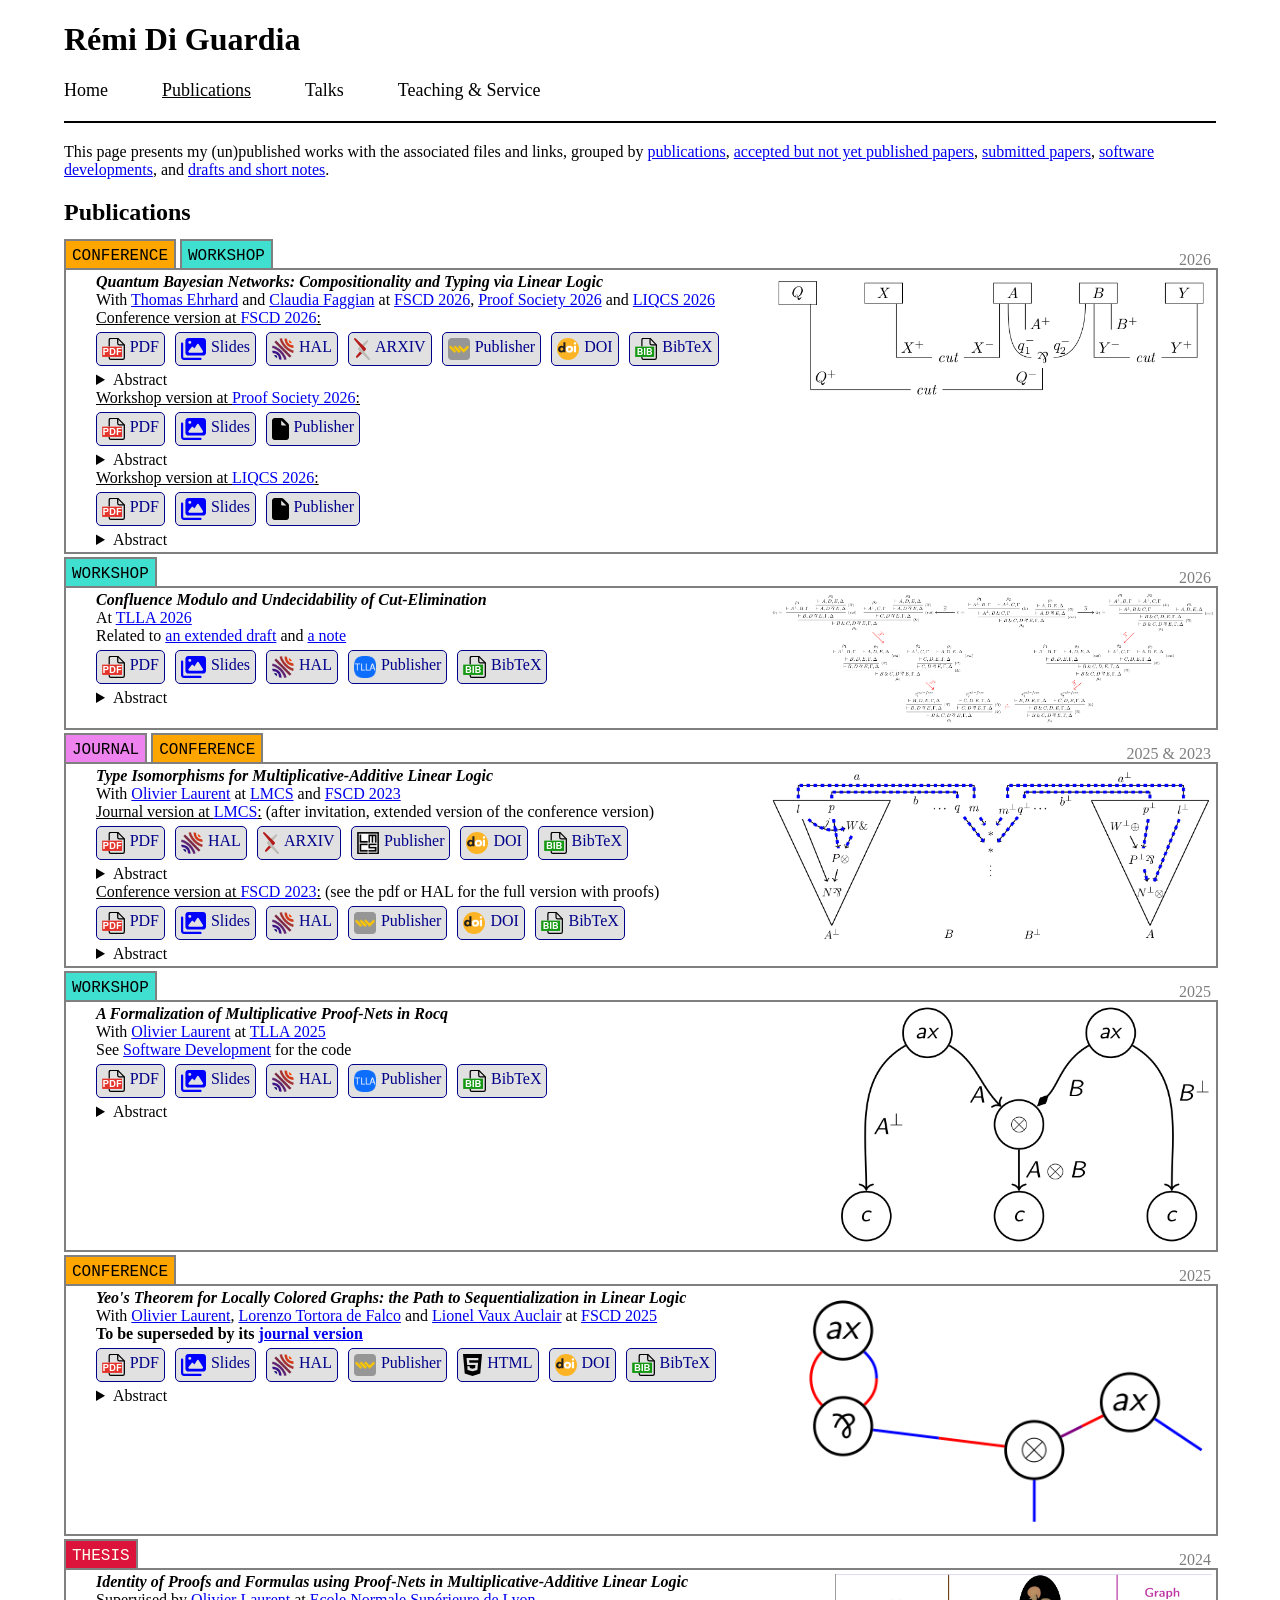
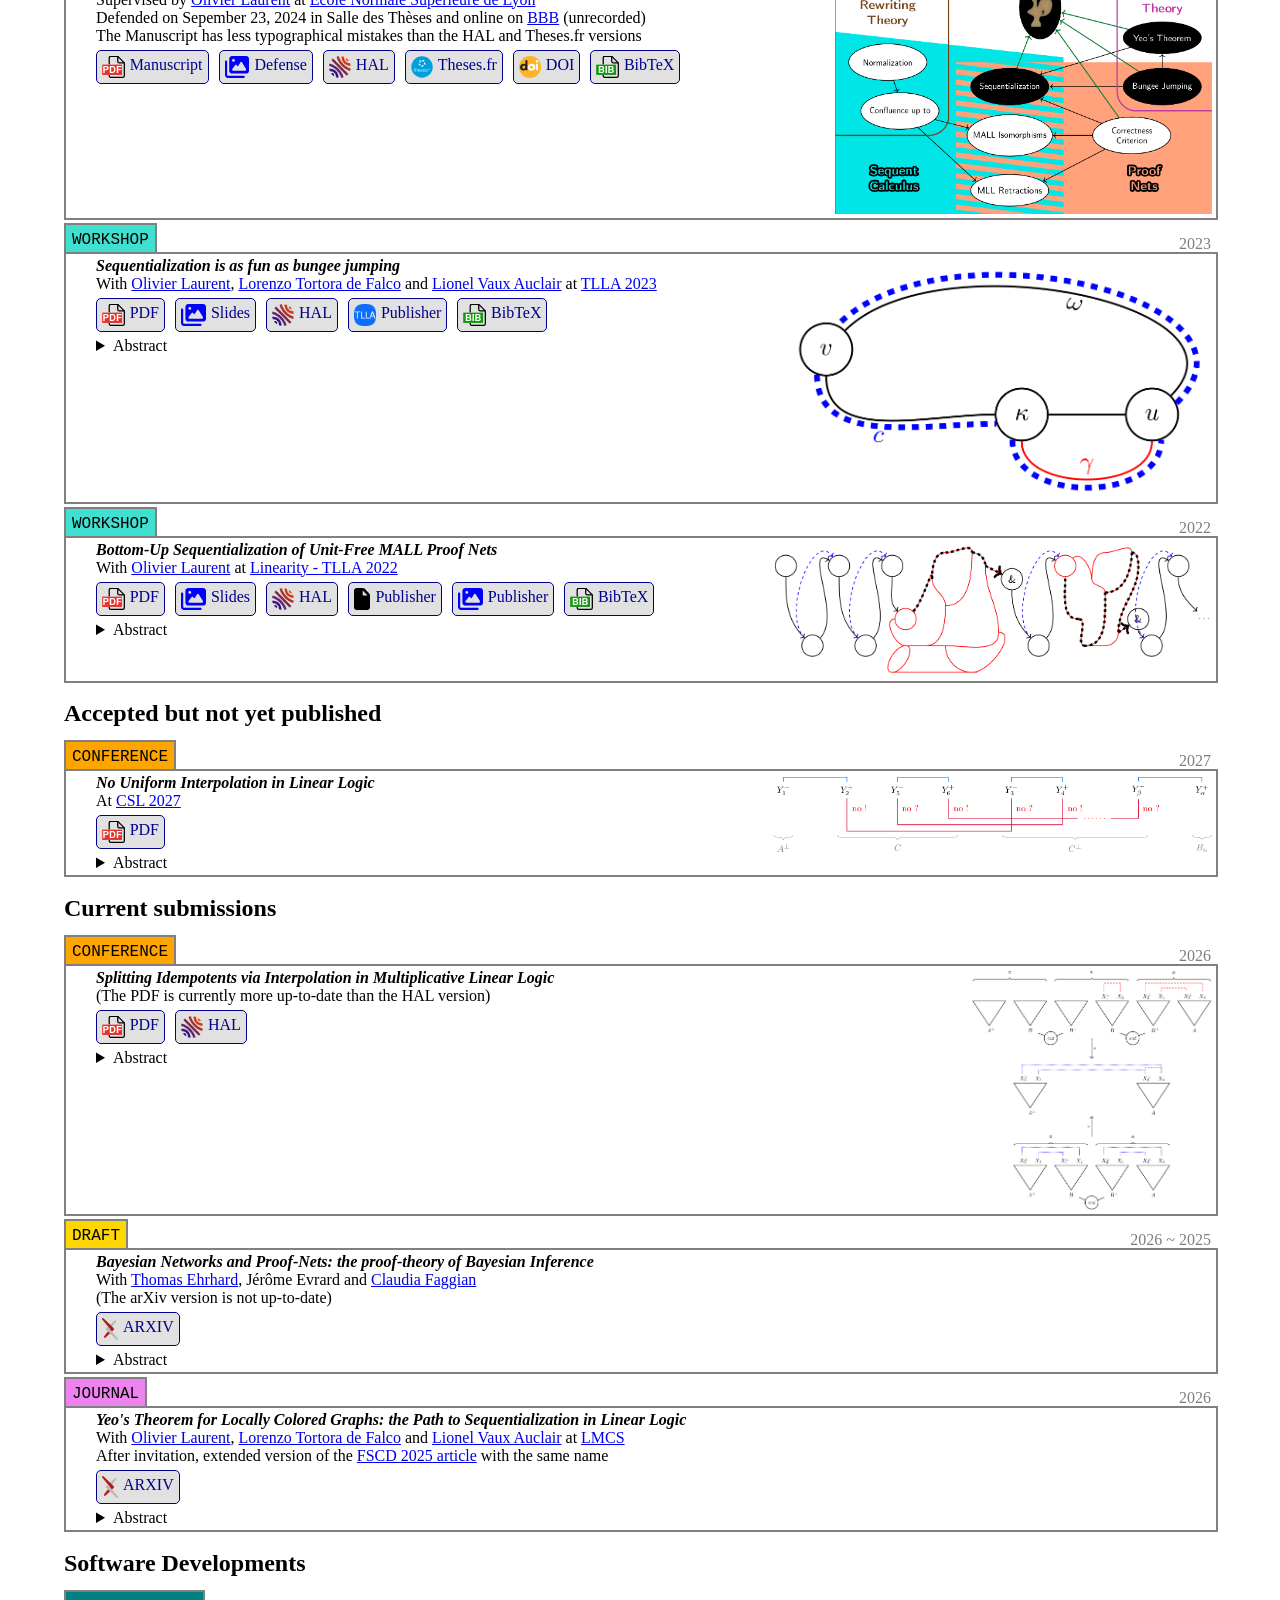
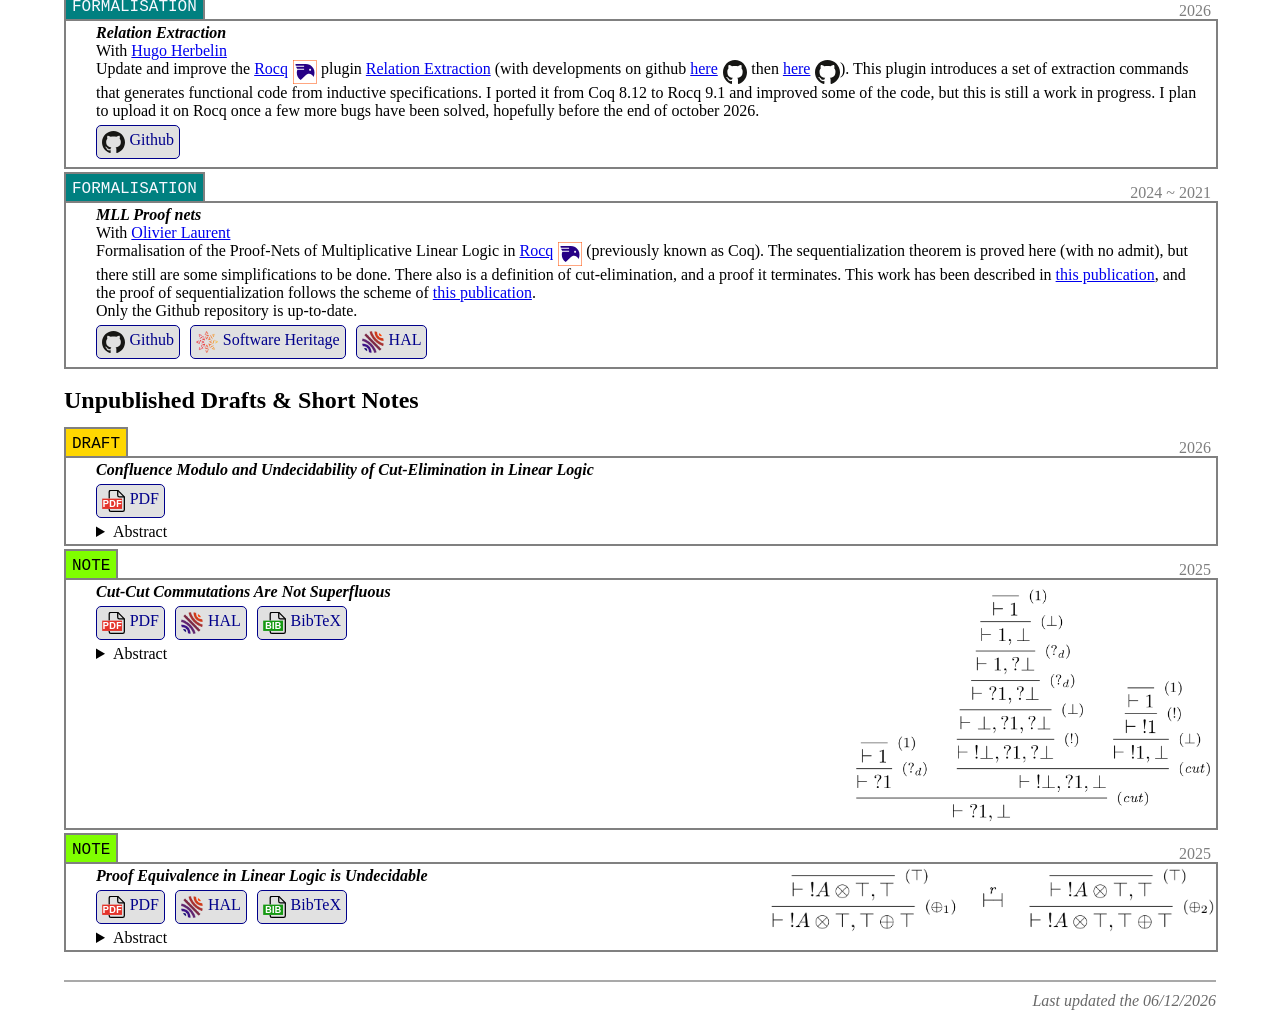
==== publications.html @ f6dac3c9 "Breaks research into publications & talks" ====
<!-- Personal Webpage - Research -->
<!DOCTYPE html>
<html lang="en">

<head>
<title>Rémi DI GUARDIA</title>
<meta name="author" content="Rémi Di Guardia">
<meta http-equiv="Content-Type" content="text/html; charset=utf-8">
<link rel="stylesheet" type="text/css" href="mystyle.css">
<link rel="icon" href="images/irif.ico">
</head>

<body onload="lastupdatedfunct()">

<header>
  <h1>Rémi Di Guardia</h1>
  <nav id="menu">
    <span><a href="index.html">Home</a></span>
    <span class="here"><a href="publications.html">Publications</a></span>
    <span><a href="talks.html">Talks</a></span>
    <span><a href="teaching.html">Teaching & Service</a></span>
  </nav>
</header>

<p>
  This page presents my (un)published works with the associated files and links, grouped by <a href="#publications">publications</a>, <a href="#near_published">accepted but not yet published papers</a>, <a href="#submissions">submitted papers</a>, <a href="#software_development">software developments</a>, and <a href="#unpublished">drafts and short notes</a>.
</p>

<h2 id="publications">Publications</h2>

<ul class="publications">
  <li class="conference" id="Quantum_Bayesian_Networks_Compositionality_and_Typing_via_Linear_Logic"> <span class="workshop"></span><span class="faded-right">2026</span>
  <div class="grid-container">
  <div>
    <span class="title">Quantum Bayesian Networks: Compositionality and Typing via Linear Logic</span>
    <br>
    With <a href="https://www.irif.fr/~ehrhard/">Thomas Ehrhard</a> and <a href="https://www.irif.fr/~faggian/">Claudia Faggian</a> at <a href="https://fscd2026.github.io/">FSCD&nbsp;2026</a>, <a href="https://proofsociety26.sciencesconf.org/">Proof Society&nbsp;2026</a> and <a href="https://liqcs2026.github.io/">LIQCS&nbsp;2026</a>
    <br>
    <u>Conference version at <a href="https://fscd2026.github.io/">FSCD&nbsp;2026</a>:</u>
    <br>
    <div class="files">
      <a href="papers/qbn.pdf"><span class="icon icon-pdf"></span>PDF</a>
      <a href="talks/qbn_FSCD_2026.pdf"><span class="icon icon-slides"></span>Slides</a>
      <a href="https://hal.science/hal-05549936"><span class="icon icon-hal"></span>HAL</a>
      <a href="https://arxiv.org/abs/2604.26059"><span class="icon icon-arxiv"></span>ARXIV</a>
      <a href="https://drops.dagstuhl.de/entities/document/10.4230/LIPIcs.FSCD.2026.16"><span class="icon icon-dagstuhl"></span>Publisher</a>
      <a href="https://doi.org/10.4230/LIPIcs.FSCD.2026.16"><span class="icon icon-doi"></span>DOI</a>
      <a href="papers/qbn.bib"><span class="icon icon-bib"></span>BibTeX</a>
    </div>
    <details><summary>Abstract</summary>
      <p>
        Quantum Bayesian networks provide a mathematical formalism to describe causal relations, to analyse correlations, and to predict the probabilities of measurement outcomes, in systems involving both classical and quantum data. They generalize Pearl’s Bayesian networks—prominent graphical models for classical probabilistic reasoning and inference.
        <br>
        The goal of this paper is to bring compositional principles and a typing discipline into this setting. A key feature of our compositional semantics is that when all causes are classical, it coincides with the standard factor-based semantics of Bayesian networks, while in the purely quantum case it reduces to tensor networks. We then propose a typed formalism based on linear logic proof-nets, where types ensure well-behaved composition of systems, and which we prove sound and complete with respect to quantum Bayesian networks.
      </p>
    </details>
    <u>Workshop version at <a href="https://proofsociety26.sciencesconf.org/">Proof Society&nbsp;2026</a>:</u>
    <br>
    <div class="files">
      <a href="papers/qbn_PS.pdf"><span class="icon icon-pdf"></span>PDF</a>
      <a href="talks/expose_PS_2026.pdf"><span class="icon icon-slides"></span>Slides</a>
      <a href="https://proofsociety26.sciencesconf.org/763805"><span class="icon icon-file"></span>Publisher</a>
      <!--
      <a href="https://hal.science/hal-05198754"><span class="icon icon-hal"></span>HAL</a>
      <a href="papers/rocqtlla2025.bib"><span class="icon icon-bib"></span>BibTeX</a>
      -->
    </div>
    <details><summary>Abstract</summary>
      <p>
        Quantum Bayesian networks provide a mathematical formalism to describe causal relations, to analyse correlations, and to predict the probabilities of measurement outcomes, in systems involving both classical and quantum data. They generalize Pearl’s Bayesian networks—prominent graphical models for classical probabilistic reasoning and inference.
        <br>
        This extended abstract reports on work which brings compositional principles and a typing discipline into this setting. A key feature of our compositional semantics is that when all causes are classical, it coincides with the standard factor-based semantics of Bayesian networks, while in the purely quantum case it reduces to tensor networks. We then propose a typed formalism based on proof-nets from linear logic, where types ensure well-behaved composition of systems, and which we prove sound and complete with respect to quantum Bayesian networks.
      </p>
    </details>
    <u>Workshop version at <a href="https://liqcs2026.github.io/">LIQCS&nbsp;2026</a>:</u>
    <br>
    <div class="files">
      <a href="papers/qbn_LIQCS.pdf"><span class="icon icon-pdf"></span>PDF</a>
      <a href="talks/expose_LIQCS_2026.pdf"><span class="icon icon-slides"></span>Slides</a>
      <a href="https://liqcs2026.github.io/assets/pdfs/LIQCS_2026_extended_abstract_17.pdf"><span class="icon icon-file"></span>Publisher</a>
      <!--
      <a href="https://hal.science/hal-05198754"><span class="icon icon-hal"></span>HAL</a>
      <a href="papers/rocqtlla2025.bib"><span class="icon icon-bib"></span>BibTeX</a>
      -->
    </div>
    <details><summary>Abstract</summary>
      <p>
        Quantum Bayesian networks provide a mathematical formalism to describe causal relations, to analyse correlations, and to predict the probabilities of measurement outcomes, in systems involving
both classical and quantum data. They generalize Pearl’s Bayesian networks—prominent graphical models for classical probabilistic reasoning and inference.
        <br>
        This extended abstract reports on work which brings compositional principles and a typing discipline into this setting. A key feature of our compositional semantics is that when all causes are classical, it coincides with the standard factor-based semantics of Bayesian networks, while in the purely quantum case it reduces to tensor networks. We then propose a typed formalism based on linear logic proof-nets, where types ensure well-behaved composition of systems.
      </p>
    </details>
    </div>
    <img class="illustration" src="illustrations/qbn.png" alt="A quantum Bayesian proof-net">
  </div>
  </li>
  <li class="workshop" id="Confluence_Modulo_TLLA"><span class="faded-right">2026</span>
  <div class="grid-container">
  <div>
    <span class="title">Confluence Modulo and Undecidability of Cut-Elimination</span>
    <br>
    At <a href="https://lipn.univ-paris13.fr/TLLA/2026/">TLLA&nbsp;2026</a>
    <br>
    Related to <a href="#Confluence_Modulo">an extended draft</a> and <a href="#note_undecidability_proof_equivalence">a note</a>
    <br>
    <div class="files">
      <a href="papers/confluence_cut_ll_tlla2026.pdf"><span class="icon icon-pdf"></span>PDF</a>
      <a href="talks/expose_TLLA_2026.pdf"><span class="icon icon-slides"></span>Slides</a>
      <a href="https://hal.science/hal-05693511"><span class="icon icon-hal"></span>HAL</a>
      <a href="https://lipn.univ-paris13.fr/TLLA/2026/abstracts/tlla-final3.pdf"><span class="icon icon-tlla"></span>Publisher</a>
      <a href="papers/confluence_cut_ll_tlla2026.bib"><span class="icon icon-bib"></span>BibTeX</a>
    </div>
    <details><summary>Abstract</summary>
      <p>
        Proofs in a logic are usually considered (at least) up to cut-elimination. This is the case in linear logic, that also has another equivalence relation on proofs: rule commutation. We prove these two notions coincide in second-order linear logic and many of its fragments. Moreover, we show that equality up to rule commutation is undecidable in propositional linear logic—and so is equality up to cut-elimination.
      </p>
    </details>
    </div>
    <img class="illustration" src="illustrations/confluence_cut_ll_tlla2026.png" alt="A critical pair for cut-elimination">
  </div>
  </li>
  <li class="journal" id="Type_Isomorphisms_for_Multiplicative-Additive_Linear_Logic"> <span class="conference"></span><span class="faded-right">2025 & 2023</span>
  <div class="grid-container">
  <div>
    <span class="title">Type Isomorphisms for Multiplicative-Additive Linear Logic</span>
    <br>
    With <a href="https://perso.ens-lyon.fr/olivier.laurent/">Olivier Laurent</a> at <a href="https://lmcs.episciences.org/">LMCS</a> and <a href="https://easyconferences.eu/fscd2023/">FSCD&nbsp;2023</a>
    <br>
    <u>Journal version at <a href="https://lmcs.episciences.org/">LMCS</a>:</u>
    (after invitation, extended version of the conference version)
    <br>
    <div class="files">
      <a href="papers/mallisos_journal.pdf"><span class="icon icon-pdf"></span>PDF</a>
      <a href="https://hal.science/hal-04460547"><span class="icon icon-hal"></span>HAL</a>
      <a href="https://arxiv.org/abs/2402.11987"><span class="icon icon-arxiv"></span>ARXIV</a>
      <a href="https://lmcs.episciences.org/16971"><span class="icon icon-lmcs"></span>Publisher</a>
      <a href="https://doi.org/10.46298/lmcs-21(4:24)2025"><span class="icon icon-doi"></span>DOI</a>
      <a href="papers/mallisos_journal.bib"><span class="icon icon-bib"></span>BibTeX</a>
    </div>
    <details><summary>Abstract</summary>
      <p>
        We characterize type isomorphisms in the multiplicative-additive fragment of linear logic (MALL), and thus in *-autonomous categories with finite products, extending a result for the multiplicative fragment by Balat and Di Cosmo. This yields a much richer equational theory involving distributivity and cancellation laws. The unit-free case is obtained by relying on the proof-net syntax introduced by Hughes and Van Glabbeek. We use the sequent calculus to extend our results to full MALL, including all units, thanks to a study of cut-elimination and rule commutations. 
      </p>
    </details>
    <u>Conference version at <a href="https://easyconferences.eu/fscd2023/">FSCD&nbsp;2023</a>:</u>
    (see the pdf or HAL for the full version with proofs)
    <br>
    <div class="files">
      <a href="papers/mallisos.pdf"><span class="icon icon-pdf"></span>PDF</a>
      <a href="talks/isos_fscd_2023.pdf"><span class="icon icon-slides"></span>Slides</a>
      <a href="https://hal.science/hal-04082204"><span class="icon icon-hal"></span>HAL</a>
      <a href="https://drops.dagstuhl.de/entities/document/10.4230/LIPIcs.FSCD.2023.26"><span class="icon icon-dagstuhl"></span>Publisher</a>
      <a href="https://doi.org/10.4230/LIPIcs.FSCD.2023.26"><span class="icon icon-doi"></span>DOI</a>
      <a href="papers/mallisos.bib"><span class="icon icon-bib"></span>BibTeX</a>
    </div>
    <details><summary>Abstract</summary>
      <p>
        We characterize type isomorphisms in the multiplicative-additive fragment of linear logic (MALL), and thus for *-autonomous categories with finite products, extending a result for the multiplicative fragment by Balat and Di Cosmo. This yields a much richer equational theory involving distributivity and annihilation laws. The unit-free case is given by relying on the proof-net syntax introduced by Hughes and Van Glabbeek. We then use the sequent calculus to extend our results to full MALL (including all units).
      </p>
    </details>
    </div>
    <img class="illustration" src="illustrations/mallisos.png" alt="Graph of the key technical lemma">
  </div>
  </li>
  <li class="workshop" id="A_Formalization_of_Multiplicative_Proof-Nets_in_Rocq"><span class="faded-right">2025</span>
  <div class="grid-container">
  <div>
    <span class="title">A Formalization of Multiplicative Proof-Nets in Rocq</span>
    <br>
    With <a href="https://perso.ens-lyon.fr/olivier.laurent/">Olivier Laurent</a> at <a href="https://lipn.univ-paris13.fr/TLLA/2025/">TLLA&nbsp;2025</a>
    <br>
    See <a href="#software_development">Software Development</a> for the code
    <br>
    <div class="files">
      <a href="papers/rocqtlla2025.pdf"><span class="icon icon-pdf"></span>PDF</a>
      <a href="talks/rocqseq_TLLA_2025.pdf"><span class="icon icon-slides"></span>Slides</a>
      <a href="https://hal.science/hal-05198754"><span class="icon icon-hal"></span>HAL</a>
      <a href="https://lipn.univ-paris13.fr/TLLA/2025/abstracts/01-diguardia-laurent.pdf"><span class="icon icon-tlla"></span>Publisher</a>
      <a href="papers/rocqtlla2025.bib"><span class="icon icon-bib"></span>BibTeX</a>
    </div>
    <details><summary>Abstract</summary>
      <p>
        We present an implementation of proof-nets for unit-free multiplicative linear logic in the proof assistant Rocq. It contains a definition of proof-structures and proof-nets, a proof of the sequentialization theorem as well as a definition of cut-elimination.
      </p>
    </details>
    </div>
    <img class="illustration" src="illustrations/rocqtlla2025.png" alt="A proof-net with all conventions made explicit">
  </div>
  </li>
  <li class="conference" id="Yeo's_Theorem_for_Locally_Colored_Graphs:_the_Path_to_Sequentialization_in_Linear_Logic"><span class="faded-right">2025</span>
  <div class="grid-container">
  <div>
    <span class="title">Yeo's Theorem for Locally Colored Graphs: the Path to Sequentialization in Linear Logic</span>
    <br>
    With <a href="https://perso.ens-lyon.fr/olivier.laurent/">Olivier Laurent</a>, <a href="http://logica.uniroma3.it/~tortora/">Lorenzo Tortora de Falco</a> and <a href="https://www.i2m.univ-amu.fr/perso/lionel.vaux/">Lionel Vaux Auclair</a> at <a href="https://fscd2025.github.io/">FSCD&nbsp;2025</a>
    <br>
    <b>To be superseded by its <a href="#Yeo's_Theorem_for_Locally_Colored_Graphs:_the_Path_to_Sequentialization_in_Linear_Logic_Journal">journal version</a></b>
    <br>
    <div class="files">
      <a href="papers/mllyeoseq.pdf"><span class="icon icon-pdf"></span>PDF</a>
      <a href="talks/seqmll_FSCD_2025.pdf"><span class="icon icon-slides"></span>Slides</a>
      <a href="https://hal.science/hal-05149336"><span class="icon icon-hal"></span>HAL</a>
      <a href="https://drops.dagstuhl.de/entities/document/10.4230/LIPIcs.FSCD.2025.16"><span class="icon icon-dagstuhl"></span>Publisher</a>
      <a href="https://drops.dagstuhl.de/storage/00lipics/lipics-vol337-fscd2025/html/LIPIcs.FSCD.2025.16/LIPIcs.FSCD.2025.16.html"><span class="icon icon-html"></span>HTML</a>
      <a href="https://doi.org/10.4230/LIPIcs.FSCD.2025.16"><span class="icon icon-doi"></span>DOI</a>
      <a href="papers/mllyeoseq.bib"><span class="icon icon-bib"></span>BibTeX</a>
    </div>
    <details><summary>Abstract</summary>
      <p>
        We revisit sequentialization proofs associated with the Danos-Regnier correctness criterion in the theory of proof nets of linear logic. Our approach relies on a generalization of Yeo's theorem for graphs, based on colorings of half-edges. This happens to be the appropriate level of abstraction to extract sequentiality information from a proof net without modifying its graph structure. We thus obtain different ways of recovering a sequent calculus derivation from a proof net inductively, by relying on a splitting par-vertex, on a splitting tensor-vertex, on a splitting terminal vertex, etc.
        <br>
        The proof of our Yeo-style theorem relies on a key lemma that we call cusp minimization. Given a coloring of half-edges, a cusp in a path is a vertex whose adjacent half-edges in the path have the same color. And, given a cycle with at least one cusp and subject to suitable hypotheses, cusp minimization constructs a cycle with strictly less cusps. In the absence of cusp-free cycles, cusp minimization is then enough to ensure the existence of a splitting vertex, i.e. a vertex that is a cusp of any cycle it belongs to. Our theorem subsumes several graph-theoretical results, including some known to be equivalent to Yeo's theorem. The novelty is that they can be derived in a straightforward way, just by defining a dedicated coloring, again without any modification of the underlying graph structure (vertices and edges) - similar results from the literature required more involved encodings.
      </p>
    </details>
    </div>
    <img class="illustration" src="illustrations/mllyeoseq.png" alt="A proof-net as a colored graph">
  </div>
  </li>
  <li class="thesis" id="Identity_of_Proofs_and_Formulas_using_Proof-Nets_in_Multiplicative-Additive_Linear_Logic"><span class="faded-right">2024</span>
  <div class="grid-container">
  <div>
    <span class="title">Identity of Proofs and Formulas using Proof-Nets in Multiplicative-Additive Linear Logic</span>
    <br>
    Supervised by <a href="https://perso.ens-lyon.fr/olivier.laurent/">Olivier Laurent</a> at <a href="http://www.ens-lyon.fr/">Ecole Normale Supérieure de Lyon</a>
    <br>
    Defended on Sepember 23, 2024 in Salle des Thèses and online on <a href="https://bigbluebutton2.ens-lyon.fr/rooms/c3b-2vj-xeu-u13/join">BBB</a> (unrecorded)
    <br>
    The Manuscript has less typographical mistakes than the HAL and Theses.fr versions
    <br>
    <div class="files">
      <a href="papers/thesis_manuscript.pdf"><span class="icon icon-pdf"></span>Manuscript</a>
      <a href="talks/thesis_defense.pdf"><span class="icon icon-slides"></span>Defense</a>
      <a href="https://theses.hal.science/tel-04830060"><span class="icon icon-hal"></span>HAL</a>
      <a href="https://theses.fr/2024ENSL0050"><span class="icon icon-thesesfr"></span>Theses.fr</a>
      <a href="https://doi.org/10.70675/61298c17z330ez4003za994zae4f9bbca447"><span class="icon icon-doi"></span>DOI</a>
      <a href="papers/thesis.bib"><span class="icon icon-bib"></span>BibTeX</a>
    </div>
    </div>
    <img class="illustration" src="illustrations/thesis.png" alt="Fields involved in my thesis">
  </div>
  </li>
  <li class="workshop" id="Sequentialization_is_as_fun_as_bungee_jumping"><span class="faded-right">2023</span>
  <div class="grid-container">
  <div>
    <span class="title">Sequentialization is as fun as bungee jumping</span>
    <br>
    With <a href="https://perso.ens-lyon.fr/olivier.laurent/">Olivier Laurent</a>, <a href="http://logica.uniroma3.it/~tortora/">Lorenzo Tortora de Falco</a> and <a href="https://www.i2m.univ-amu.fr/perso/lionel.vaux/">Lionel Vaux Auclair</a> at <a href="https://lipn.univ-paris13.fr/TLLA/2023/">TLLA&nbsp;2023</a>
    <br>
    <div class="files">
      <a href="papers/mllseq.pdf"><span class="icon icon-pdf"></span>PDF</a>
      <a href="talks/expose_TLLA_2023.pdf"><span class="icon icon-slides"></span>Slides</a>
      <a href="https://hal.science/hal-04515300"><span class="icon icon-hal"></span>HAL</a>
      <a href="https://lipn.univ-paris13.fr/TLLA/2023/abstracts/06-Final.pdf"><span class="icon icon-tlla"></span>Publisher</a>
      <a href="papers/mllseq.bib"><span class="icon icon-bib"></span>BibTeX</a>
    </div>
    <details><summary>Abstract</summary>
      <p>
        We propose a new proof of sequentialization for the proof nets of unit-free multiplicative linear logic with mix. It is based on the search of a splitting par by means of a simple new lemma about proof structures: the bungee jumping lemma.
      </p>
    </details>
    </div>
    <img class="illustration" src="illustrations/mllseq.png" alt="Graph of the bungee jumping lemma">
  </div>
  </li>
  <li class="workshop" id="Bottom-Up_Sequentialization_of_Unit-Free_MALL_Proof_Nets"><span class="faded-right">2022</span>
  <div class="grid-container">
  <div>
    <span class="title">Bottom-Up Sequentialization of Unit-Free MALL Proof Nets</span>
    <br>
    With <a href="https://perso.ens-lyon.fr/olivier.laurent/">Olivier Laurent</a> at <a href="https://lipn.univ-paris13.fr/LinearityTLLA2022/">Linearity - TLLA&nbsp;2022</a>
    <br>
    <div class="files">
      <a href="papers/mallseq.pdf"><span class="icon icon-pdf"></span>PDF</a>
      <a href="talks/MALL_TLLA.pdf"><span class="icon icon-slides"></span>Slides</a>
      <a href="https://hal.science/hal-03719939"><span class="icon icon-hal"></span>HAL</a>
      <a href="https://easychair.org/publications/preprint/7SQr"><span class="icon icon-file"></span>Publisher</a>
      <a href="https://easychair.org/smart-slide/slide/3vD8"><span class="icon icon-slides"></span>Publisher</a>
      <a href="papers/mallseq.bib"><span class="icon icon-bib"></span>BibTeX</a>
    </div>
    <details><summary>Abstract</summary>
      <p>
        We propose a new proof of sequentialization for the proof nets of unit-free multiplicative-additive linear logic of Hughes & Van Glabbeek. This is done by adapting a method from unit-free multiplicative linear logic, showing the robustness of this approach.
      </p>
    </details>
    </div>
    <img class="illustration" src="illustrations/mallseq.png" alt="Sequentialization path with its different steps">
  </div>
  </li>
</ul>

<h2 id="near_published">Accepted but not yet published</h2>

<ul class="publications">
<!--
  <li>
  <span class="title">Nothing right now</span>
  </li>
-->
  <li class="conference" id="No_Uniform_Interpolation_in_Linear_Logic"><span class="faded-right">2027</span>
  <div class="grid-container">
  <div>
    <span class="title">No Uniform Interpolation in Linear Logic</span>
    <br>
    At <a href="https://csl2027.github.io/">CSL&nbsp;2027</a>
    <br>
    <div class="files">
      <a href="papers/no_ui_ll.pdf"><span class="icon icon-pdf"></span>PDF</a>
    </div>
    <details><summary>Abstract</summary>
      <p>
        The literature on uniform interpolation in linear logic is very scarce: the sole known result is that the multiplicative-additive fragment of linear logic has the uniform interpolation property, and so do its intuitionistic and affine variants. We exhibit a simple formula of the unit-free multiplicative-exponential fragment of linear logic that cannot have any uniform interpolant in propositional linear logic. This example shows not only that propositional linear logic does not have the uniform interpolation property, but also that its intuitionistic and affine variants neither do. Furthermore, building on this example, we show the undecidability of the following problem in both classical and intuitionistic linear logic: given a formula, does it have a uniform interpolant?
      </p>
    </details>
    </div>
    <img class="illustration" src="illustrations/no_ui_ll.png" alt="Graph_of_the_counter-example">
  </div>
  </li>
</ul>

<h2 id="submissions">Current submissions</h2>

<ul class="publications">
  <li class="conference"><span class="faded-right">2026</span>
  <div class="grid-container">
  <div>
    <span class="title">Splitting Idempotents via Interpolation in Multiplicative Linear Logic</span>
    <br>
    (The PDF is currently more up-to-date than the HAL version)
    <br>
    <div class="files">
      <a href="papers/idempotent_mll.pdf"><span class="icon icon-pdf"></span>PDF</a>
      <a href="https://hal.science/hal-05790299"><span class="icon icon-hal"></span>HAL</a>
    </div>
    <details><summary>Abstract</summary>
      <p>
        This paper shows that every idempotent splits in multiplicative linear logic (with and without the mix-rules): every idempotent can be written as a section composed with a retraction. Categorically speaking, the free ⋆-autonomous category is idempotent complete. Interestingly, this decomposition can be directly obtained by applying on the
given idempotent an algorithm for proof-relevant interpolation.
      </p>
    </details>
  </div>
  <img class="illustration" src="illustrations/idempotent_mll.png" alt="Axiom-chasing">
  </div>
  </li>
  <li class="draft"><span class="faded-right">2026 ~ 2025</span>
  <div class="grid-container">
  <div>
    <span class="title">Bayesian Networks and Proof-Nets: the proof-theory of Bayesian Inference</span>
    <br>
    With <a href="https://www.irif.fr/~ehrhard/">Thomas Ehrhard</a>, Jérôme Evrard and <a href="https://www.irif.fr/~faggian/">Claudia Faggian</a>
    <br>
    (The arXiv version is not up-to-date)
    <br>
    <div class="files">
      <a href="https://arxiv.org/abs/2602.04045"><span class="icon icon-arxiv"></span>ARXIV</a>
    </div>
    <details><summary>Abstract</summary>
      <p>
        We study the correspondence between Bayesian Networks and graphical representation of proofs in linear logic. The goal of this paper is threefold: to develop a proof-theoretical account of Bayesian inference (in the spirit of the Curry-Howard correspondence between proofs and programs), to provide compositional graphical methods, and to take into account computational efficiency.
        <br>
        We exploit the fact that the decomposition of a graph is more flexible than that of a proof-tree, or of a type-derivation, even if compositionality becomes more challenging. 
      </p>
    </details>
  </div>
  </div>
  </li>
  <li class="journal" id="Yeo's_Theorem_for_Locally_Colored_Graphs:_the_Path_to_Sequentialization_in_Linear_Logic_Journal"><span class="faded-right">2026</span>
  <div class="grid-container">
  <div>
    <span class="title">Yeo's Theorem for Locally Colored Graphs: the Path to Sequentialization in Linear Logic</span>
    <br>
    With <a href="https://perso.ens-lyon.fr/olivier.laurent/">Olivier Laurent</a>, <a href="http://logica.uniroma3.it/~tortora/">Lorenzo Tortora de Falco</a> and <a href="https://www.i2m.univ-amu.fr/perso/lionel.vaux/">Lionel Vaux Auclair</a> at <a href="https://lmcs.episciences.org/">LMCS</a>
    <br>
    After invitation, extended version of the <a href="#Yeo's_Theorem_for_Locally_Colored_Graphs:_the_Path_to_Sequentialization_in_Linear_Logic">FSCD 2025 article</a> with the same name
    <br>
    <div class="files">
      <!--
      <a href="papers/mallisos_journal.pdf"><span class="icon icon-pdf"></span>PDF</a>
      <a href="https://lmcs.episciences.org/16971"><span class="icon icon-lmcs"></span>LMCS</a>
      <a href="https://hal.science/hal-04460547"><span class="icon icon-hal"></span>HAL</a>
      -->
      <a href="https://arxiv.org/abs/2603.03262"><span class="icon icon-arxiv"></span>ARXIV</a>
      <!--
      <a href="https://doi.org/10.46298/lmcs-21(4:24)2025"><span class="icon icon-doi"></span>DOI</a>
      <a href="papers/mallisos_journal.bib"><span class="icon icon-bib"></span>BibTeX</a>
      -->
    </div>
    <details><summary>Abstract</summary>
      <p>
        We revisit sequentialization proofs associated with the Danos-Regnier correctness criterion in the theory of proof nets of linear logic. Our approach relies on a generalization of Yeo's theorem for graphs, based on colorings of half-edges. This happens to be the appropriate level of abstraction to extract sequentiality information from a proof net without modifying its graph structure. We thus obtain different ways of recovering a sequent calculus derivation from a proof net inductively, by relying on a splitting vertex, which we can impose to be a par-vertex, or a terminal vertex, or a non-axiom vertex, etc., in a modular way. This approach applies in presence of the mix-rules as well as for proof nets of unit-free multiplicative-additive linear logic (through an appropriate further generalization of Yeo's theorem).
        <br>
        The proof of our Yeo-style theorem relies on a key lemma that we call cusp minimization. Given a coloring of half-edges, a cusp in a path is a vertex whose adjacent half-edges in the path have the same color. And, given a cycle with at least one cusp and subject to suitable hypotheses, cusp minimization constructs a cycle with strictly less cusps. In the absence of cusp-free cycles, cusp minimization is then enough to ensure the existence of a splitting vertex, i.e. a vertex that is a cusp of any cycle it belongs to. Our theorem subsumes several graph-theoretical results, including some known to be equivalent to Yeo's theorem. The novelty is that they can be derived in a straightforward way, just by defining a dedicated coloring, again without any modification of the underlying graph structure (vertices and edges) - similar results from the literature required more involved encodings.
      </p>
    </details>
    </div>
    <!--
    <img class="illustration" src="illustrations/mllyeoseq.png" alt="A proof-net as a colored graph">
    image of a mall proof-net here instead
    -->
  </div>
  </li>
</ul>
<!--
Failed submissions
- [CSL 2025] A New Take on Sequentialization of Linear Logic Proof Nets, with Olivier Laurent, Lorenzo Tortora de Falco and Lionel Vaux Auclair (21 pages).
- [Fossacs 2026] Bayesian Networks and Proof-Nets: the proof-theory of Bayesian Inference, with Thomas Ehrhard and Claudia Faggian.
-->

<h2 id="software_development">Software Developments</h2>

<ul class="publications">
  <li class="formalisation"><span class="faded-right">2026</span>
  <div class="grid-container-no-image">
  <div>
    <span class="title">Relation Extraction</span>
    <br>
    With <a href="https://pauillac.inria.fr/~herbelin/">Hugo Herbelin</a>
    <br>
    Update and improve the <a href="https://rocq-prover.org/">Rocq<img class="icon-right" src="images/avatar-rocq-5.svg" alt=""></a> plugin <a href="https://rocq-prover.org/p/coq-relation-extraction">Relation Extraction</a> (with developments on github <a href="https://github.com/rocq-archive/relation-extraction">here<img class="icon-right" src="images/github.svg" alt=""></a> then <a href="https://github.com/herbelin/RelationExtraction">here<img class="icon-right" src="images/github.svg" alt=""></a>).
    This plugin introduces a set of extraction commands that generates functional code from inductive specifications.
    I ported it from Coq 8.12 to Rocq 9.1 and improved some of the code, but this is still a work in progress.
    I plan to upload it on Rocq once a few more bugs have been solved, hopefully before the end of october 2026.
    <br>
    <div class="files">
      <a href="https://github.com/RemiDiG/RelationExtraction"><span class="icon icon-github"></span>Github</a>
    </div>
  </div>
  </div>
  </li>
  <li class="formalisation"><span class="faded-right">2024 ~ 2021</span>
  <div class="grid-container-no-image">
  <div>
    <span class="title">MLL Proof nets</span>
    <br>
    With <a href="https://perso.ens-lyon.fr/olivier.laurent/">Olivier Laurent</a>
    <br>
    Formalisation of the Proof-Nets of Multiplicative Linear Logic in <a href="https://rocq-prover.org/">Rocq<img class="icon-right" src="images/avatar-rocq-5.svg" alt=""></a> (previously known as Coq).
    The sequentialization theorem is proved here (with no admit), but there still are some simplifications to be done.
    There also is a definition of cut-elimination, and a proof it terminates.
    This work has been described in <a href="#A_Formalization_of_Multiplicative_Proof-Nets_in_Rocq">this publication</a>, and the proof of sequentialization follows the scheme of <a href="#Yeo's_Theorem_for_Locally_Colored_Graphs:_the_Path_to_Sequentialization_in_Linear_Logic">this publication</a>.
    <br>
    Only the Github repository is up-to-date.
    <br>
    <div class="files">
      <a href="https://github.com/RemiDiG/proofnet_mll"><span class="icon icon-github"></span>Github</a>
      <a href="https://archive.softwareheritage.org/browse/directory/53def4330cb28b417c83405f68a67a9735a95d1d/"><span class="icon icon-softwareheritage"></span>Software Heritage</a>
      <a href="https://hal.science/hal-05015800"><span class="icon icon-hal"></span>HAL</a>
    </div>
  </div>
  </div>
  </li>
</ul>

<h2 id="unpublished">Unpublished Drafts & Short Notes</h2>

<ul class="publications">
  <li class="draft" id="Confluence_Modulo"><span class="faded-right">2026</span>
  <div class="grid-container">
  <div>
    <span class="title">Confluence Modulo and Undecidability of Cut-Elimination in Linear Logic</span>
    <br>
    <div class="files">
      <a href="papers/confluence_cut_ll.pdf"><span class="icon icon-pdf"></span>PDF</a>
    </div>
    <details><summary>Abstract</summary>
      <p>
        Proofs in a given logical system are usually considered (at least) up to cut-elimination. This is the case in linear logic, that additionally has another equivalence relation on proofs: rule commutation, which identifies proofs equal up to an irrelevant ordering of their rules. We prove these two notions coincide: two cut-free proofs are equal up to cut-elimination if and only if they are equal up to rule commutation. Our proof is modular enough to apply in many fragments of second-order linear logic, as well as in presence of axiom-expansion. Furthermore, we show that, in propositional linear logic, knowing whether two given proofs are equal up to rule commutations, or not, is undecidable—which entails that equality up to cut-elimination is undecidable.
      </p>
    </details>
  </div>
  </div>
  </li>
  <li class="note"><span class="faded-right">2025</span>
  <div class="grid-container">
  <div>
    <span class="title">Cut-Cut Commutations Are Not Superfluous</span>
    <br>
    <div class="files">
      <a href="papers/note_cut-cut_not_superfluous.pdf"><span class="icon icon-pdf"></span>PDF</a>
      <a href="https://hal.science/hal-05779011"><span class="icon icon-hal"></span>HAL</a>
      <a href="papers/note_cut-cut_not_superfluous.bib"><span class="icon icon-bib"></span>BibTeX</a>
    </div>
    <details><summary>Abstract</summary>
      <p>
        In the definition of a cut-elimination procedure, there often is a cut-cut commutation allowing to swap two cut-rules. This allows for instance to fully eliminate a chosen cut-rule without reducing other such rules in a proof. One may wonder whether such cut-cut steps are superfluous. We prove it is not the case in linear logic: some cut-free forms of a proof can only be reached using a cut-cut commutation.
        <br>
        (Improved thanks to comments by <a href="https://perso.ens-lyon.fr/olivier.laurent/">Olivier Laurent</a>.)
      </p>
    </details>
  </div>
  <img class="illustration" src="illustrations/cut-cut_not_superfluous.png" alt="Proof tree with a normal form reachable only using a cut-cut commutation">
  </div>
  </li>
  <li class="note" id="note_undecidability_proof_equivalence"><span class="faded-right">2025</span>
  <div class="grid-container">
  <div>
    <span class="title">Proof Equivalence in Linear Logic is Undecidable</span>
    <br>
    <div class="files">
      <a href="papers/note_undecidability_proof_equivalence.pdf"><span class="icon icon-pdf"></span>PDF</a>
      <a href="https://hal.science/hal-05778946"><span class="icon icon-hal"></span>HAL</a>
      <a href="papers/note_undecidability_proof_equivalence.bib"><span class="icon icon-bib"></span>BibTeX</a>
    </div>
    <details><summary>Abstract</summary>
      <p>
        Proofs of linear logic are often considered up to rule commutations. We prove that knowing whether two given proofs are equal up to rule commutations, or not, is undecidable.
      </p>
    </details>
  </div>
  <img class="illustration" src="illustrations/undecidability_proof_equivalence.png" alt="Provability encoded as commutations">
  </div>
  </li>
</ul>

<footer>
  Last updated the <span id='lastupdated'></span>

  <script>
    function lastupdatedfunct() {
      var d = new Date(document.lastModified).toISOString();
      document.getElementById("lastupdated").innerHTML = d.substr(8, 2) + "/" + d.substr(5, 2) + "/" + d.substr(0, 4);
    }
  </script>
</footer>

</body>
</html>
---- mystyle.css ----
/* Style for my Personal Webpage */
html {
  scroll-behavior: smooth;
}

body {
  margin: 1% 5% 1% 5%;
}

/* Header & Footer */
header {
  border-bottom: solid 2px;
  margin-bottom: 20px;
  padding-bottom: 20px;
}

footer {
  border-top: solid 2px DarkGrey;
  margin-top: 30px;
  padding-top: 10px;
  color: DimGrey;
  font-style: italic;
  text-align: right;
}

/* Navigation menu */
nav#menu span {
  padding-right: 50px;
  font-size: large;
}

nav#menu a {
  color: black;
  text-decoration-line: none;
}

.here {
  text-decoration: underline;
}

/* Lists */
ul {
  padding-left: 30px;
}

ul.publications {
  list-style: none;
  padding-left: 0;
}

.title {
  font-style: italic;
  font-weight: bold;
}

/* Illustration for papers */
.grid-container-no-image {
  display: grid;
  grid-template-columns: 100%;
  gap: 10px;
  padding: 3px 13px 3px 30px;
  margin: 5px 0px 12px 2px;
  outline: 2px solid Gray;
}

.grid-container {
  display: grid;
  grid-template-columns: 60% 40%;
  gap: 10px;
  padding: 3px 13px 3px 30px;
  margin: 5px 0px 12px 2px;
  outline: 2px solid Gray;
}

.illustration {
  max-height: 15em;
  max-width: 100%;
  padding: 1px 1px 1px 1px;
  margin: 0 0 auto auto;
}

/* Type of publications */
.workshop::before {
  content: 'WORKSHOP';
  background-color: turquoise;
  font-family: monospace;
  font-size: large;
  padding: 6px 6px 3px 6px;
  border: 2px solid Gray;
}

.conference::before {
  content: 'CONFERENCE';
  background-color: orange;
  font-family: monospace;
  font-size: large;
  padding: 6px 6px 3px 6px;
  border: 2px solid Gray;
}

.journal::before {
  content: 'JOURNAL';
  background-color: violet;
  font-family: monospace;
  font-size: large;
  padding: 6px 6px 3px 6px;
  border: 2px solid Gray;
}

.thesis::before {
  content: 'THESIS';
  background-color: crimson;
  color: ivory;
  font-family: monospace;
  font-size: large;
  padding: 6px 6px 3px 6px;
  border: 2px solid Gray;
}

.note::before {
  content: 'NOTE';
  background-color: chartreuse;
  font-family: monospace;
  font-size: large;
  padding: 6px 6px 3px 6px;
  border: 2px solid Gray;
}

.draft::before {
  content: 'DRAFT';
  background-color: gold;
  font-family: monospace;
  font-size: large;
  padding: 6px 6px 3px 6px;
  border: 2px solid Gray;
}

.formalisation::before {
  content: 'FORMALISATION';
  background-color: teal;
  color: GhostWhite;
  font-family: monospace;
  font-size: large;
  padding: 6px 6px 3px 6px;
  border: 2px solid Gray;
}

/* Button with icon for file */
div.files {
  display: flex;
  justify-content: flex-start;
  flex-direction: row;
  flex-wrap: wrap;
  align-items: baseline;
  gap: 5px;
  padding: 5px 0px 5px 0px;
}

div.files a {
  text-decoration: none;
  border-radius: 5px;
  padding: 5px;
  margin-right: 5px;
  color: DarkBlue;
  border: 1px solid DarkBlue;
  background: #e1e1e1;
}

div.files a:hover {
  background: Ivory;
}

/* Images */
.icon {
  height: 22px;
  vertical-align: top;
  padding: 0px 5px 0px 0px;
}
.icon-pdf {
  content: url("images/pdf.svg");
}
.icon-slides {
  content: url("images/slides.svg");
}
.icon-hal {
  content: url("images/hal.png");
}
.icon-file {
  content: url("images/file.svg");
}
.icon-bib {
  content: url("images/bib.svg");
}
.icon-doi {
  content: url("images/doi.svg");
}
.icon-arxiv {
  content: url("images/arxiv.svg");
}
.icon-thesesfr {
  content: url("images/thesesfr.svg");
}
.icon-html {
  content: url("images/html.svg");
}
.icon-lmcs {
  content: url("images/lmcs.png");
}
.icon-dagstuhl {
  content: url("images/dagstuhl.ico");
}
.icon-tlla {
  content: url("images/tlla.png");
}
.icon-github {
  content: url("images/github.svg");
}
.icon-softwareheritage {
  content: url("images/swh-logo.png");
}

.icon-right {
  max-height: 1.5em;
  max-width: 40px;
  vertical-align: top;
  padding: 0px 0px 0px 5px;
}

.bl {
  font-size: 20px;
}

.faded {
  opacity: 0.5;
}

.faded-right {
  opacity: 0.5;
  position: absolute;
  right: 5%;
  padding: 5px;
}
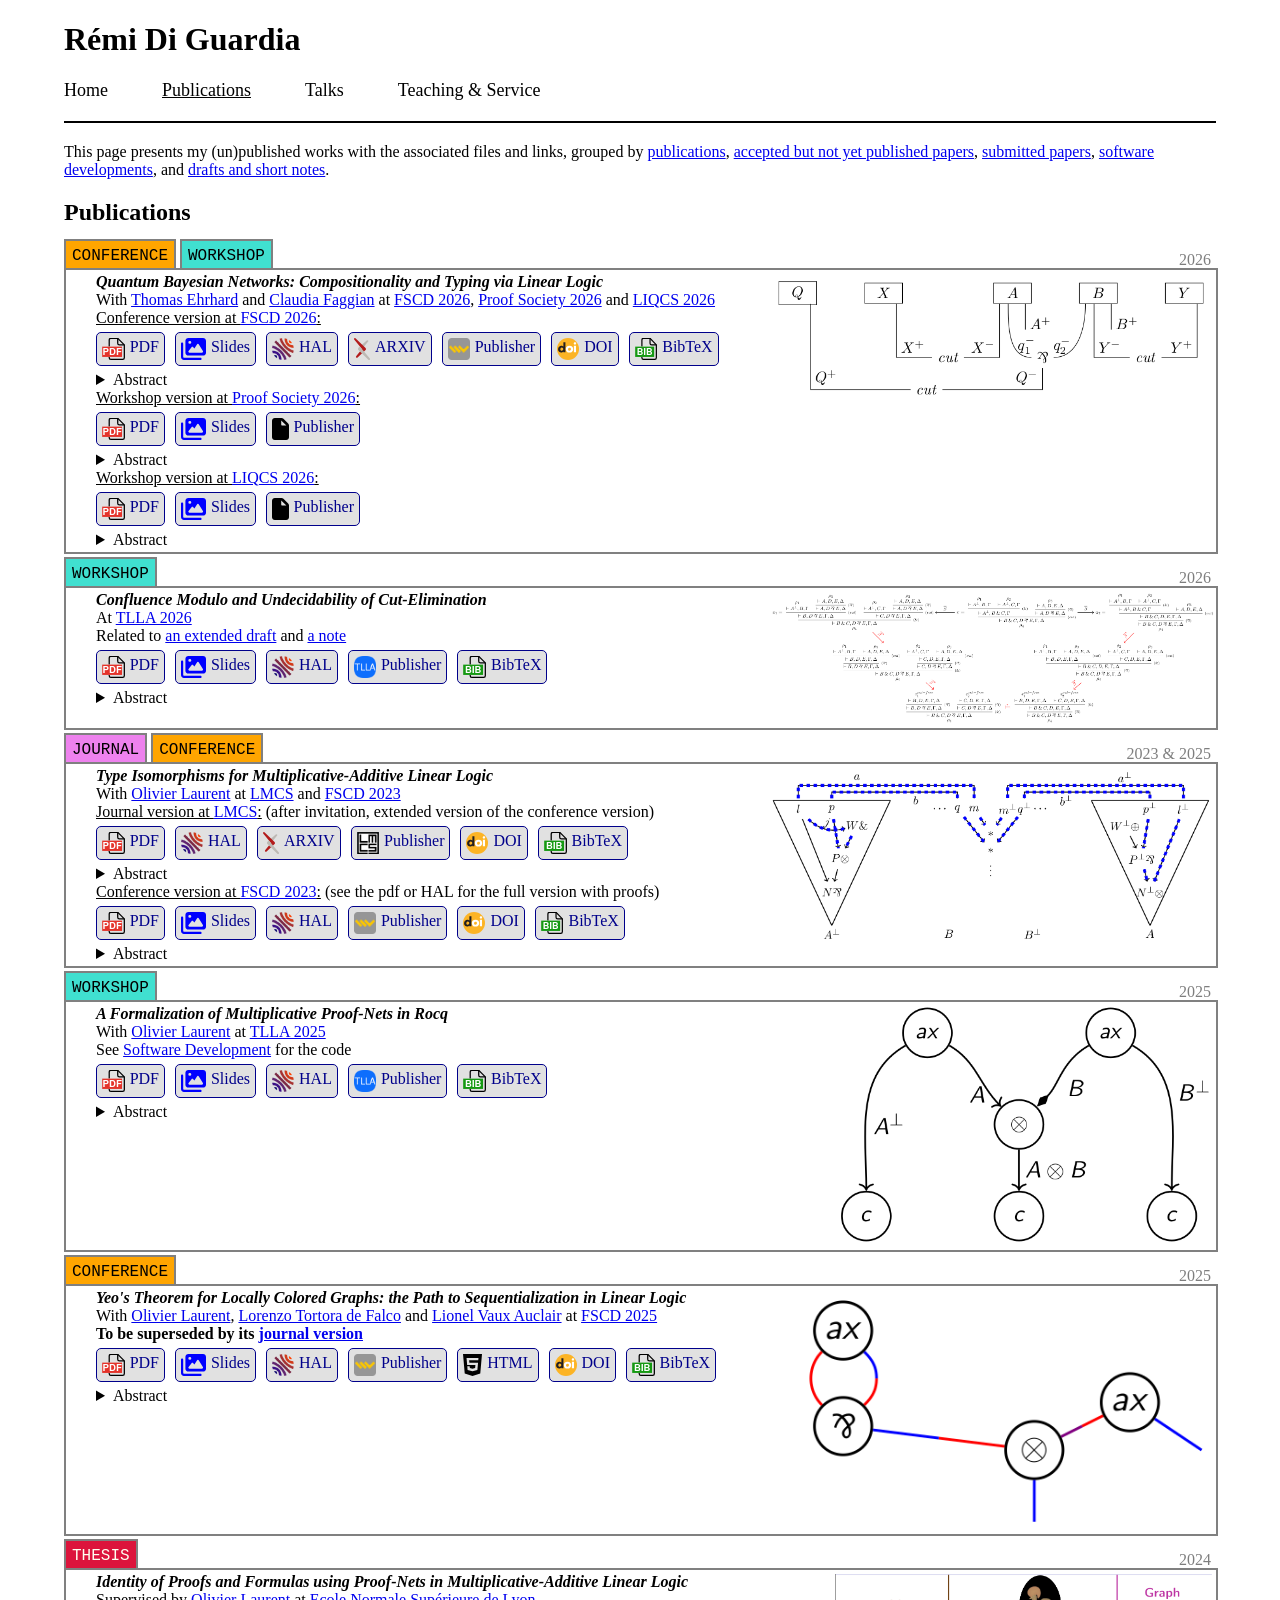
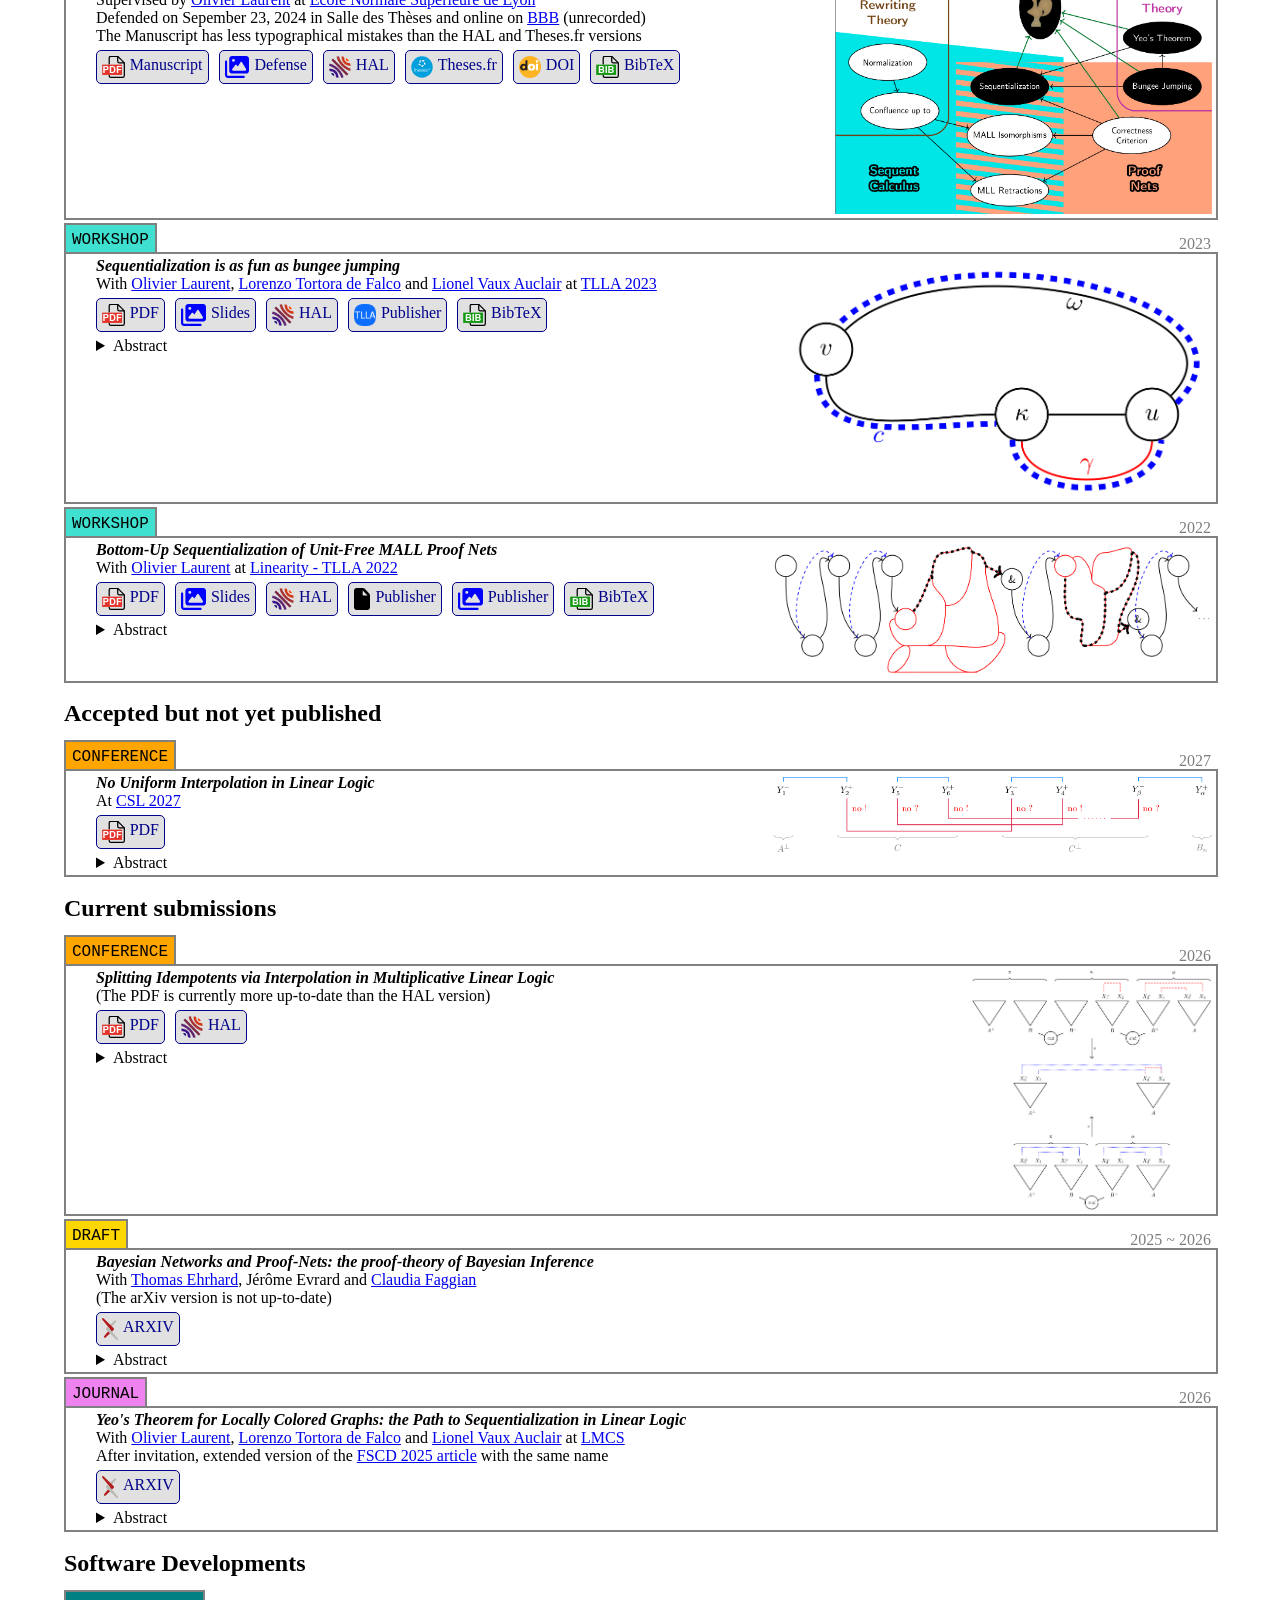
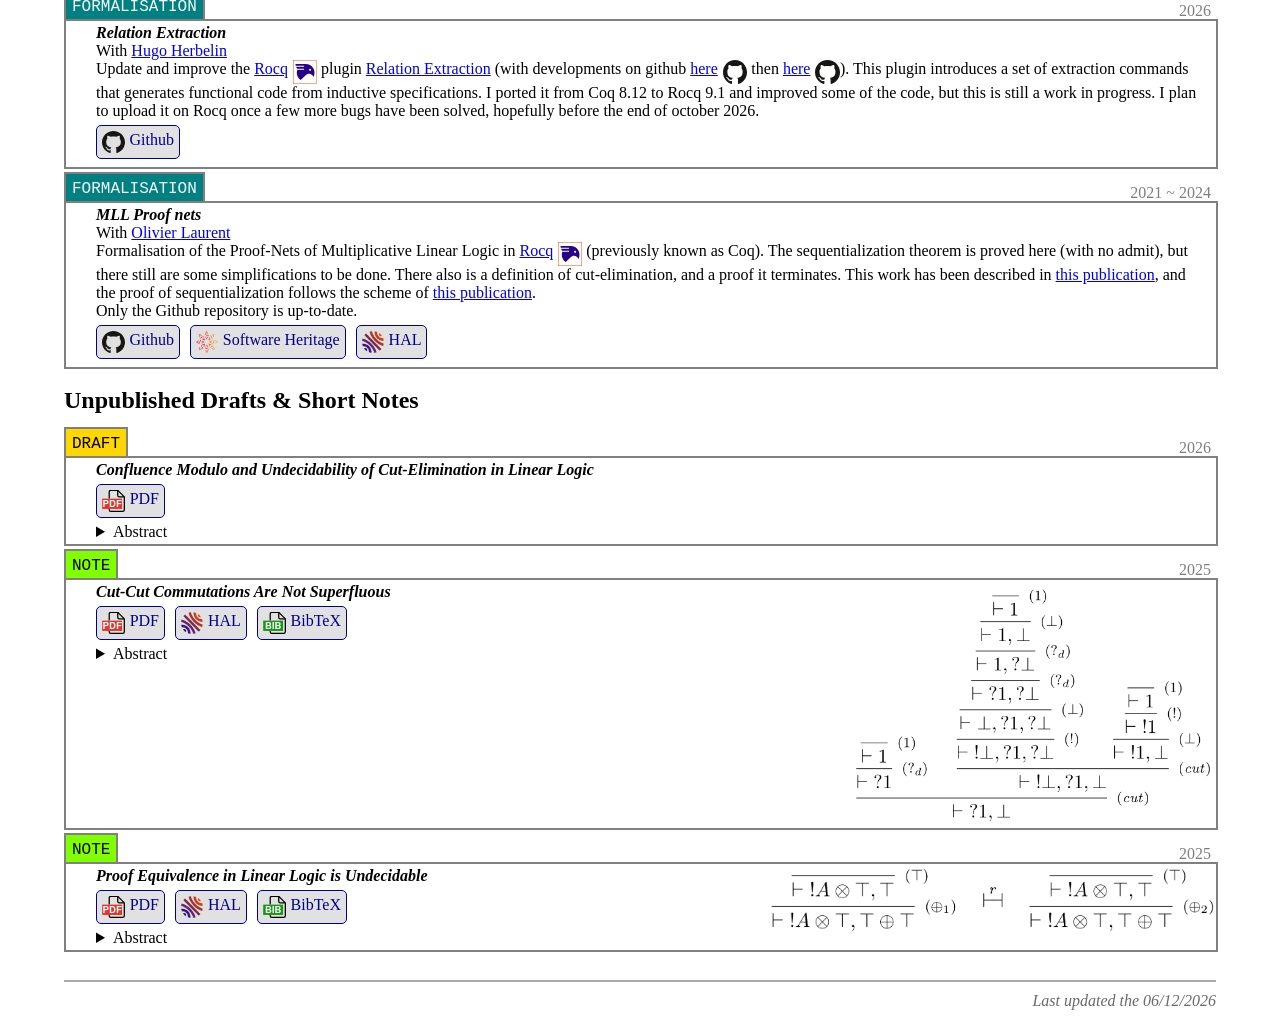
==== commit 55a19404: "Years" ====
--- a/publications.html
+++ b/publications.html
@@ -120,7 +120,7 @@
     <img class="illustration" src="illustrations/confluence_cut_ll_tlla2026.png" alt="A critical pair for cut-elimination">
   </div>
   </li>
-  <li class="journal" id="Type_Isomorphisms_for_Multiplicative-Additive_Linear_Logic"> <span class="conference"></span><span class="faded-right">2025 & 2023</span>
+  <li class="journal" id="Type_Isomorphisms_for_Multiplicative-Additive_Linear_Logic"> <span class="conference"></span><span class="faded-right">2023 & 2025</span>
   <div class="grid-container">
   <div>
     <span class="title">Type Isomorphisms for Multiplicative-Additive Linear Logic</span>
@@ -342,7 +342,7 @@
   <img class="illustration" src="illustrations/idempotent_mll.png" alt="Axiom-chasing">
   </div>
   </li>
-  <li class="draft"><span class="faded-right">2026 ~ 2025</span>
+  <li class="draft"><span class="faded-right">2025 ~ 2026</span>
   <div class="grid-container">
   <div>
     <span class="title">Bayesian Networks and Proof-Nets: the proof-theory of Bayesian Inference</span>
@@ -427,7 +427,7 @@
   </div>
   </div>
   </li>
-  <li class="formalisation"><span class="faded-right">2024 ~ 2021</span>
+  <li class="formalisation"><span class="faded-right">2021 ~ 2024</span>
   <div class="grid-container-no-image">
   <div>
     <span class="title">MLL Proof nets</span>
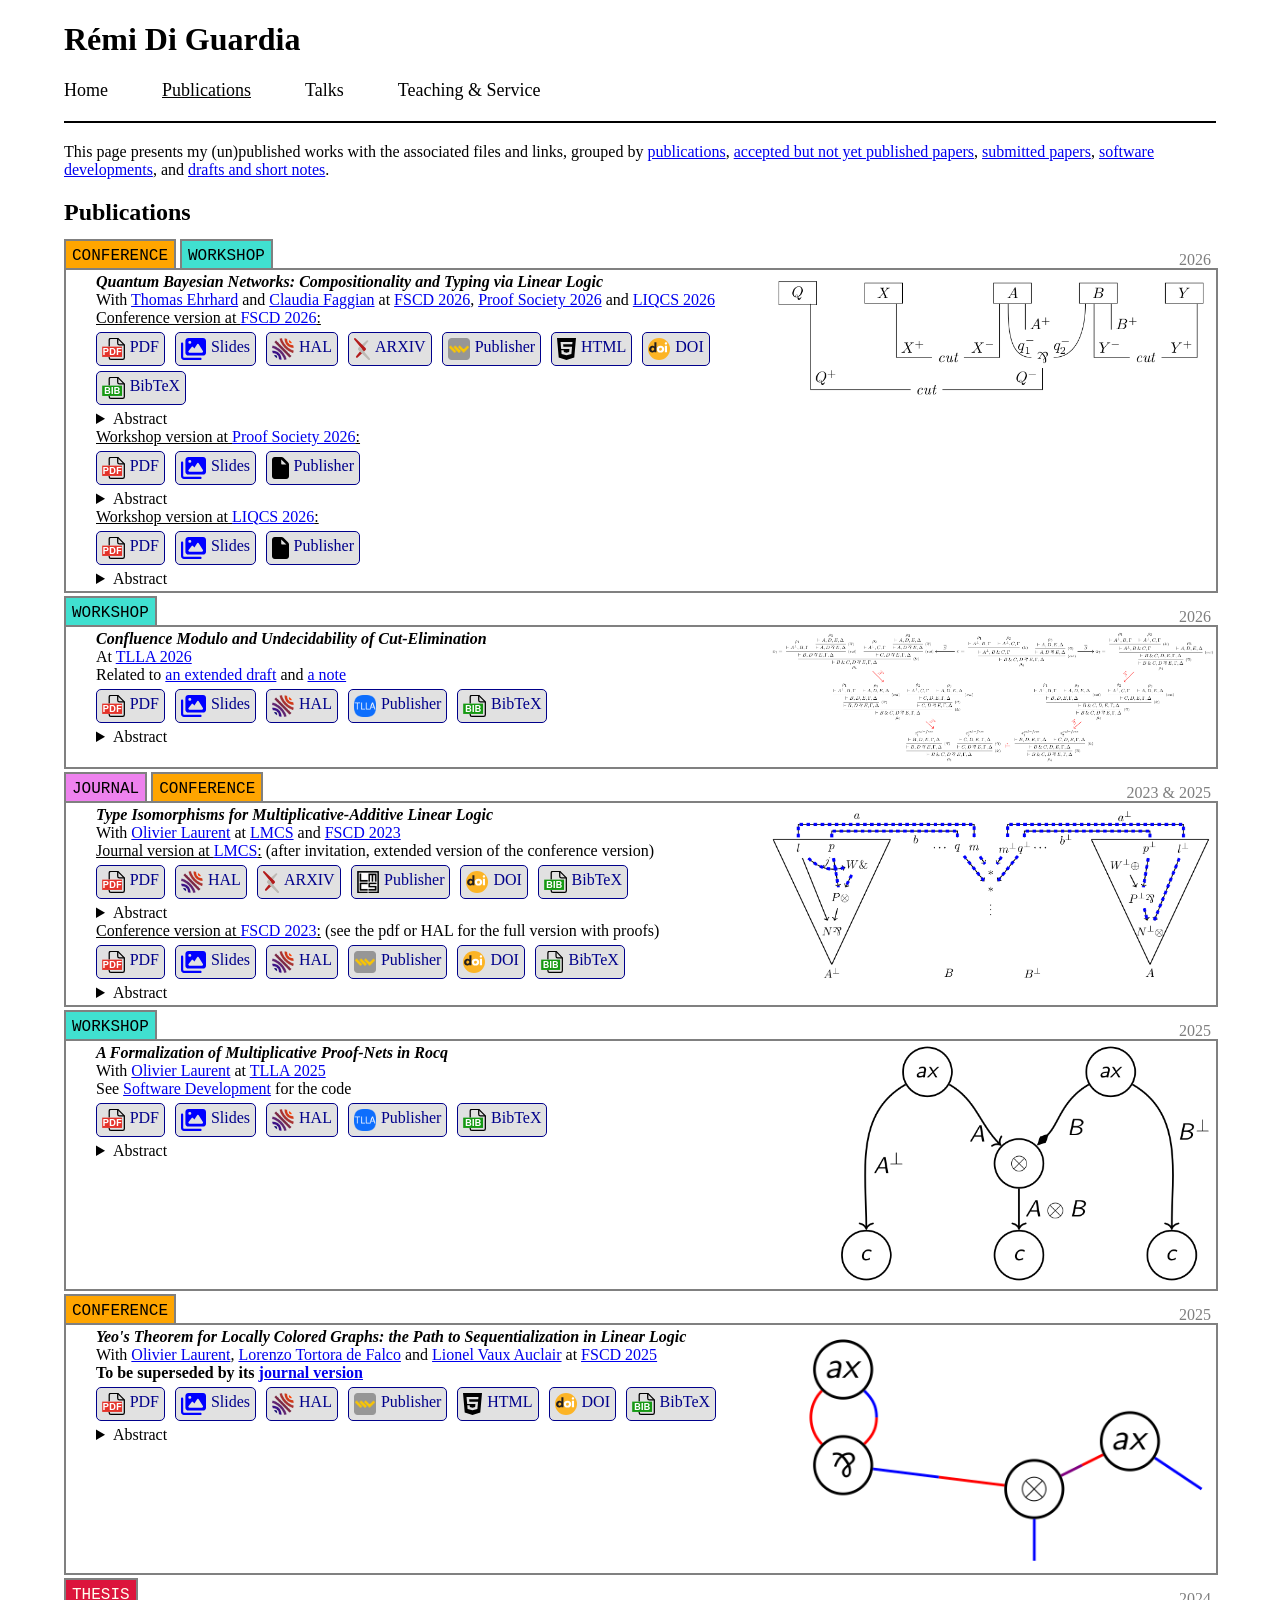
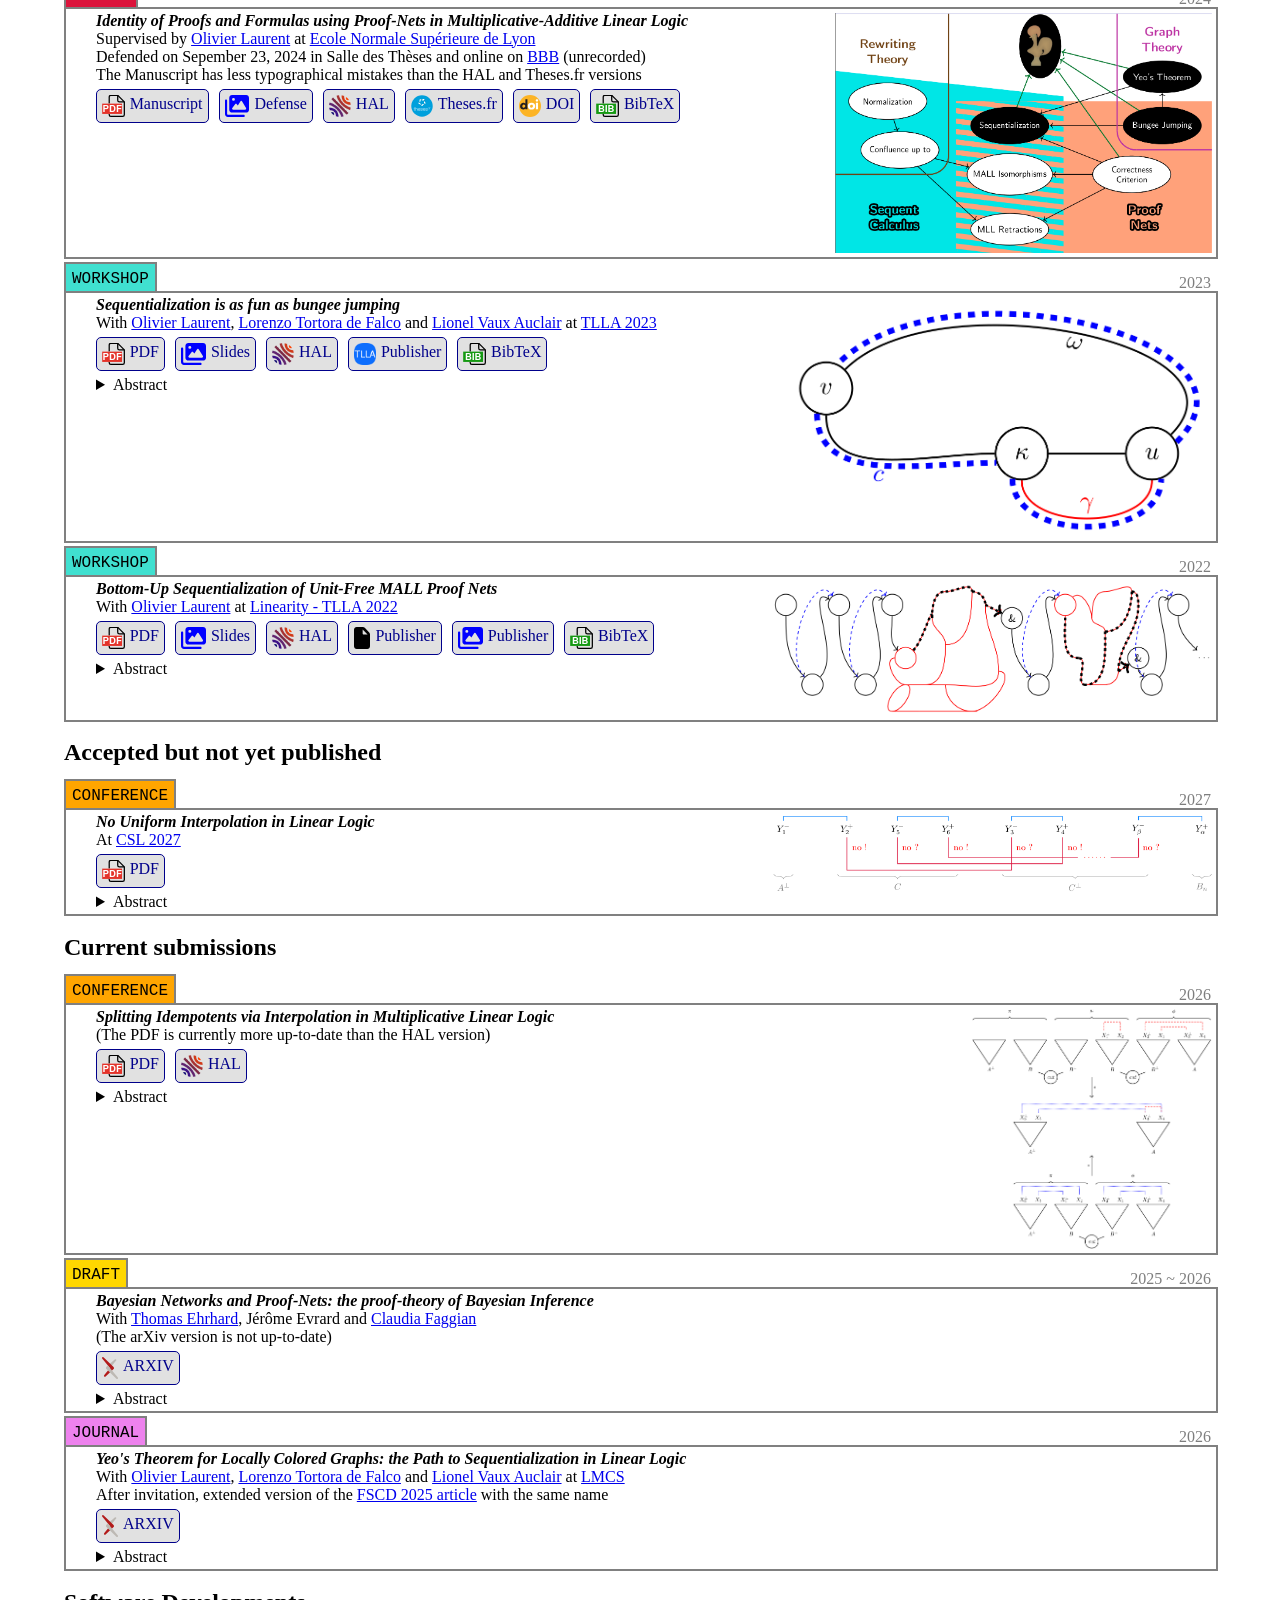
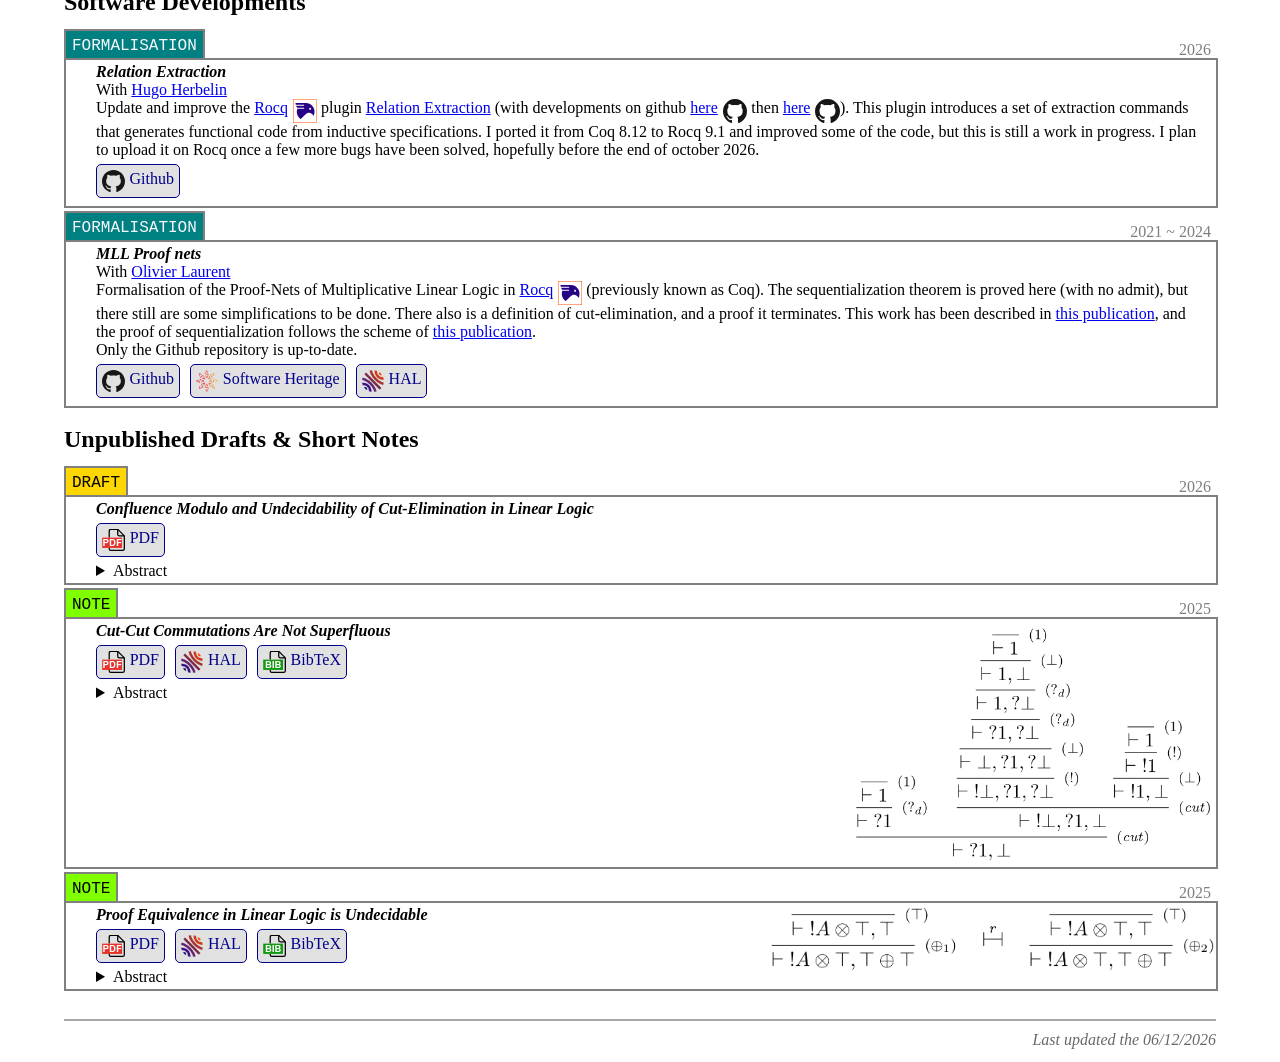
==== commit c30cbc36: "Add an html link to a paper" ====
--- a/publications.html
+++ b/publications.html
@@ -44,6 +44,7 @@
       <a href="https://hal.science/hal-05549936"><span class="icon icon-hal"></span>HAL</a>
       <a href="https://arxiv.org/abs/2604.26059"><span class="icon icon-arxiv"></span>ARXIV</a>
       <a href="https://drops.dagstuhl.de/entities/document/10.4230/LIPIcs.FSCD.2026.16"><span class="icon icon-dagstuhl"></span>Publisher</a>
+      <a href="https://drops.dagstuhl.de/storage/00lipics/lipics-vol378-fscd2026/html/LIPIcs.FSCD.2026.16/LIPIcs.FSCD.2026.16.html"><span class="icon icon-html"></span>HTML</a>
       <a href="https://doi.org/10.4230/LIPIcs.FSCD.2026.16"><span class="icon icon-doi"></span>DOI</a>
       <a href="papers/qbn.bib"><span class="icon icon-bib"></span>BibTeX</a>
     </div>
